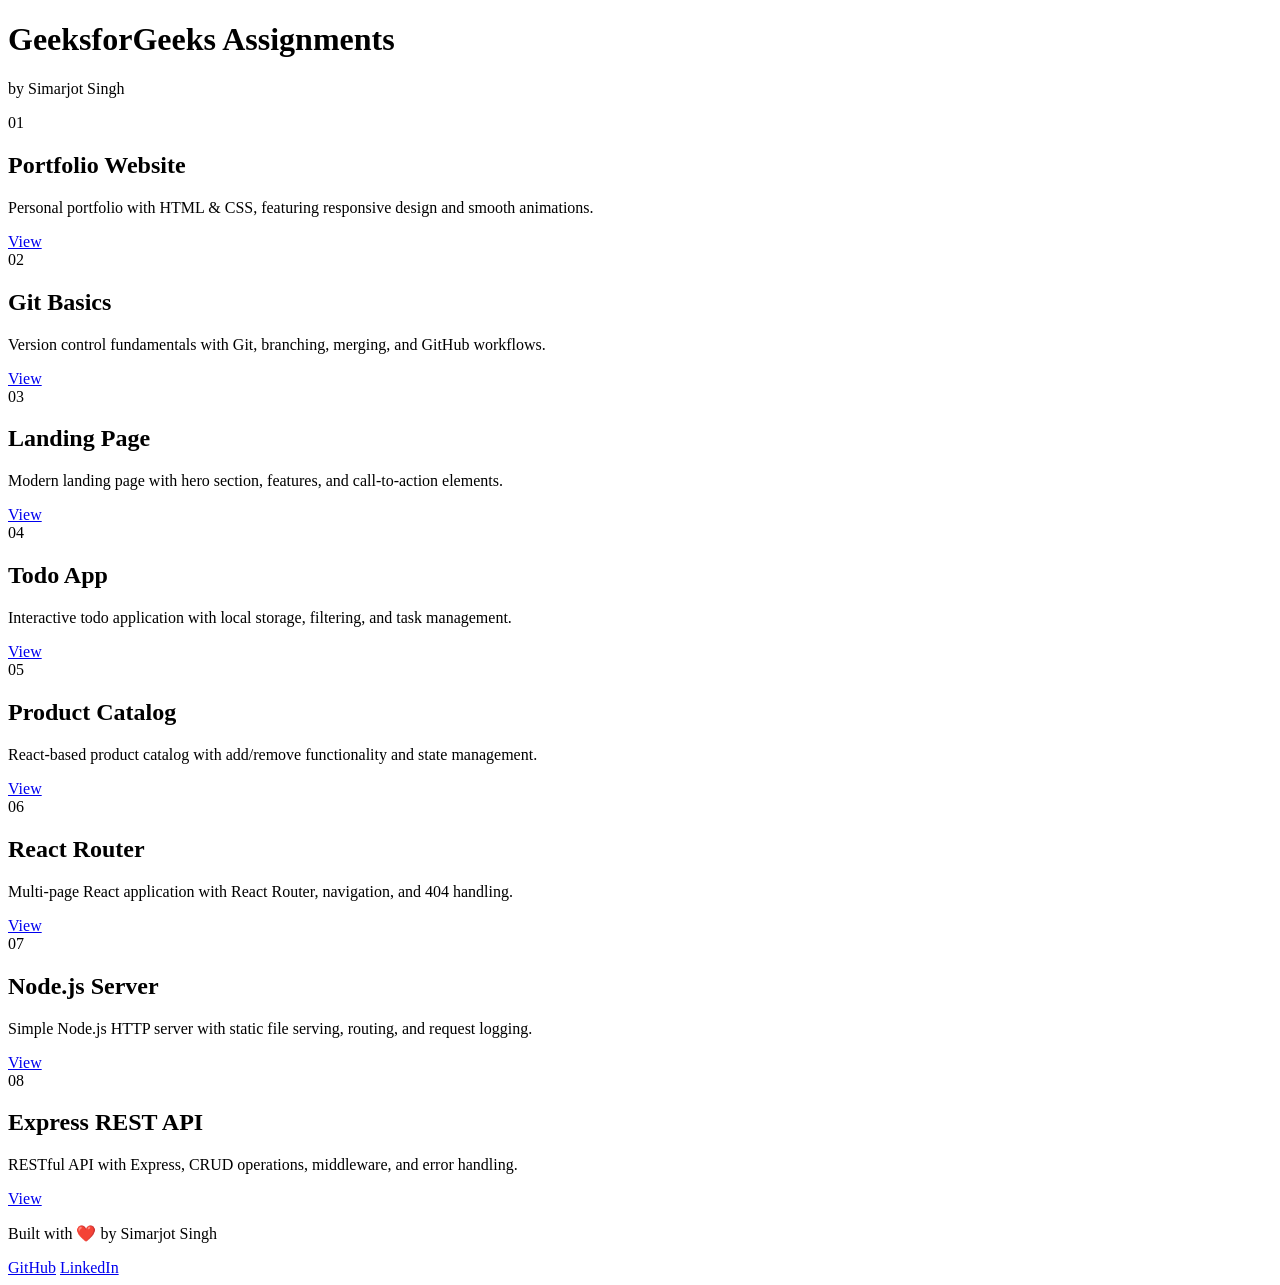
==== Assignments/Master/index.html @ 077f806a "abc" ====
<!DOCTYPE html>
<html lang="en">
<head>
  <meta charset="UTF-8">
  <meta name="viewport" content="width=device-width, initial-scale=1.0">
  <title>GeeksforGeeks Assignments - Simarjot Singh</title>
  <link rel="stylesheet" href="/Master/styles.css">
</head>
<body>
  <div class="container">
    <!-- Header -->
    <header class="header">
      <h1 class="header__title">GeeksforGeeks Assignments</h1>
      <p class="header__subtitle">by Simarjot Singh</p>
    </header>

    <!-- Assignments Grid -->
    <main class="assignments">
      <div class="assignments__grid">
        
        <!-- Assignment 1 -->
        <div class="card">
          <div class="card__number">01</div>
          <h2 class="card__title">Portfolio Website</h2>
          <p class="card__description">Personal portfolio with HTML & CSS, featuring responsive design and smooth animations.</p>
          <a href="/a1" class="card__button">View</a>
        </div>

        <!-- Assignment 2 -->
        <div class="card">
          <div class="card__number">02</div>
          <h2 class="card__title">Git Basics</h2>
          <p class="card__description">Version control fundamentals with Git, branching, merging, and GitHub workflows.</p>
          <a href="/a2" class="card__button">View</a>
        </div>

        <!-- Assignment 3 -->
        <div class="card">
          <div class="card__number">03</div>
          <h2 class="card__title">Landing Page</h2>
          <p class="card__description">Modern landing page with hero section, features, and call-to-action elements.</p>
          <a href="/a3" class="card__button">View</a>
        </div>

        <!-- Assignment 4 -->
        <div class="card">
          <div class="card__number">04</div>
          <h2 class="card__title">Todo App</h2>
          <p class="card__description">Interactive todo application with local storage, filtering, and task management.</p>
          <a href="/a4" class="card__button">View</a>
        </div>

        <!-- Assignment 5 -->
        <div class="card">
          <div class="card__number">05</div>
          <h2 class="card__title">Product Catalog</h2>
          <p class="card__description">React-based product catalog with add/remove functionality and state management.</p>
          <a href="/a5" class="card__button">View</a>
        </div>

        <!-- Assignment 6 -->
        <div class="card">
          <div class="card__number">06</div>
          <h2 class="card__title">React Router</h2>
          <p class="card__description">Multi-page React application with React Router, navigation, and 404 handling.</p>
          <a href="/a6" class="card__button">View</a>
        </div>

        <!-- Assignment 7 -->
        <div class="card">
          <div class="card__number">07</div>
          <h2 class="card__title">Node.js Server</h2>
          <p class="card__description">Simple Node.js HTTP server with static file serving, routing, and request logging.</p>
          <a href="https://gfg-a7.up.railway.app" target="_blank" class="card__button">View</a>
        </div>

        <!-- Assignment 8 -->
        <div class="card">
          <div class="card__number">08</div>
          <h2 class="card__title">Express REST API</h2>
          <p class="card__description">RESTful API with Express, CRUD operations, middleware, and error handling.</p>
          <a href="https://gfg-a8.up.railway.app" target="_blank" class="card__button">View</a>
        </div>

      </div>
    </main>

    <!-- Footer -->
    <footer class="footer">
      <p class="footer__text">Built with ❤️ by Simarjot Singh</p>
      <div class="footer__links">
        <a href="https://github.com/IdleContributor/" target="_blank" rel="noopener noreferrer">GitHub</a>
        <a href="https://linkedin.com/in/simar14x" target="_blank" rel="noopener noreferrer">LinkedIn</a>
      </div>
    </footer>
  </div>
</body>
</html>
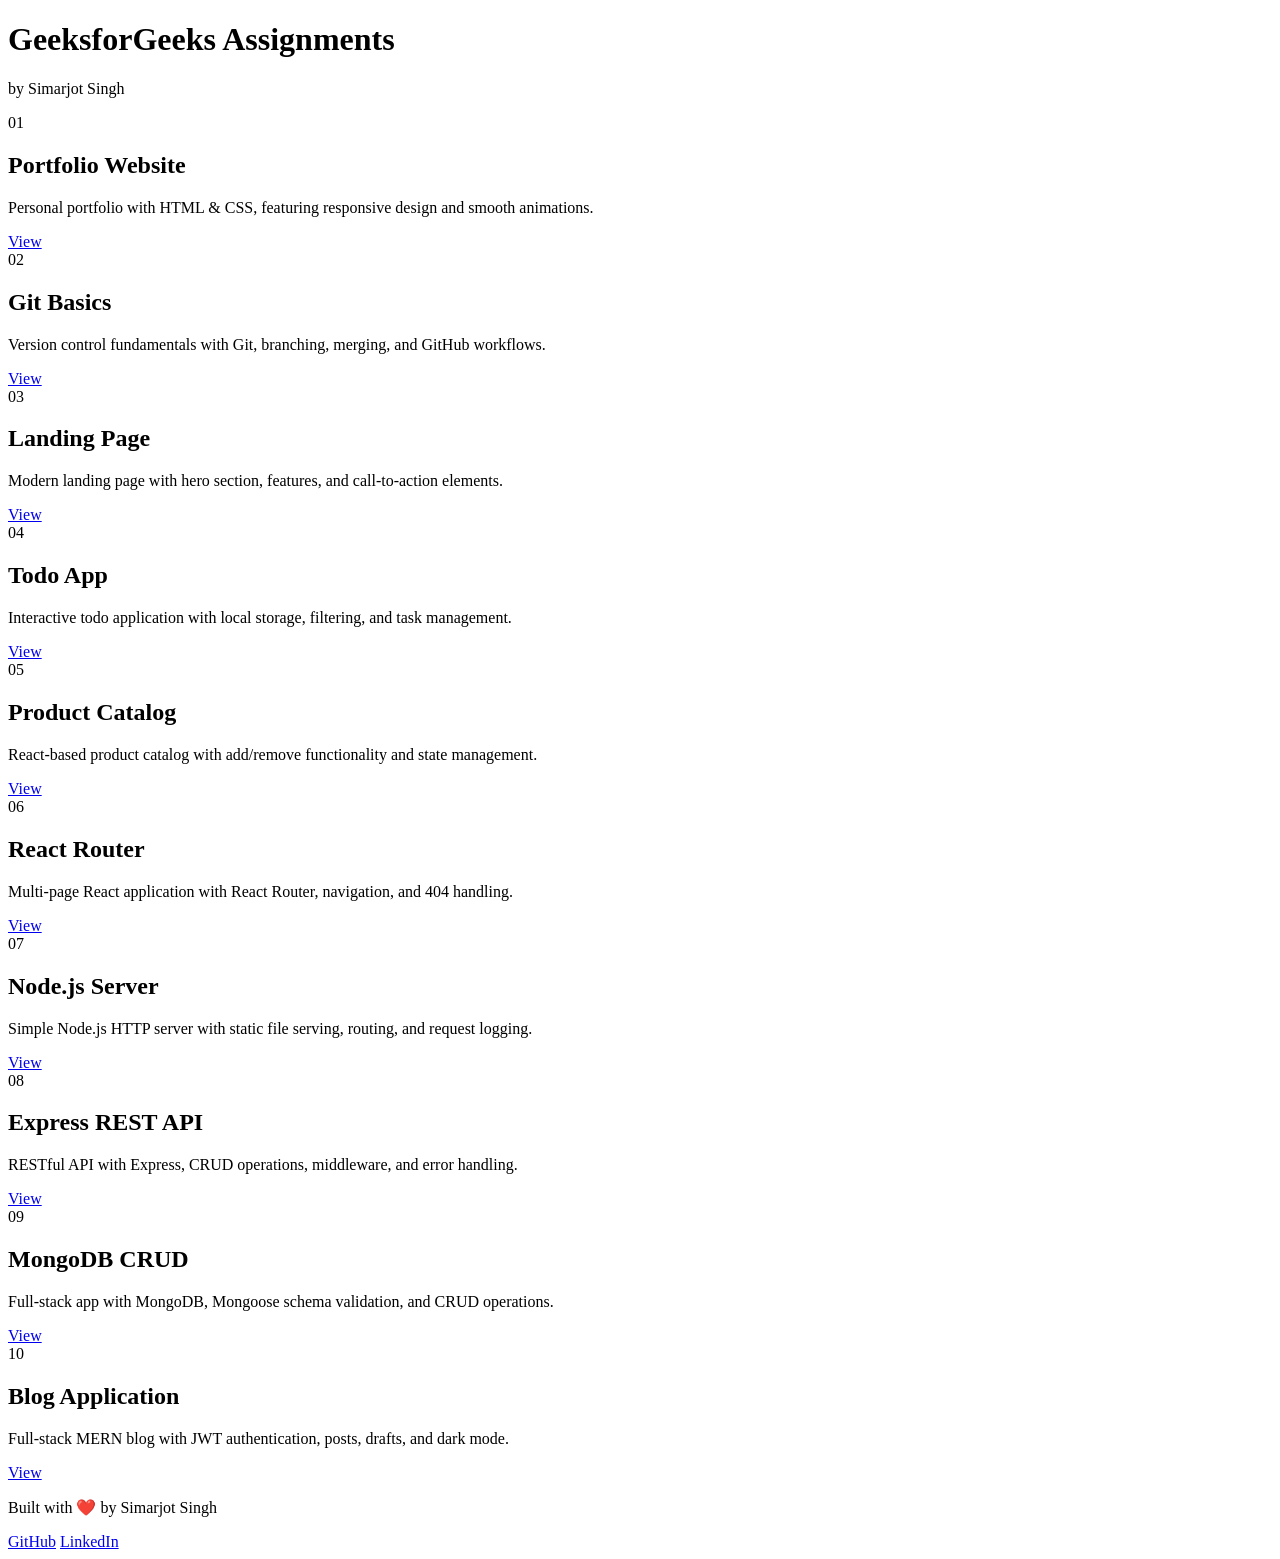
==== commit 35347191: "Add new cards for MongoDB CRUD and Blog Application" ====
--- a/Assignments/Master/index.html
+++ b/Assignments/Master/index.html
@@ -82,6 +82,21 @@
           <a href="https://gfg-a8.up.railway.app" target="_blank" class="card__button">View</a>
         </div>
 
+        <div class="card">
+          <div class="card__number">09</div>
+          <h2 class="card__title">MongoDB CRUD</h2>
+          <p class="card__description">Full-stack app with MongoDB, Mongoose schema validation, and CRUD operations.</p>
+          <a href="//a9-backend.up.railway.app" target="_blank" rel="noopener noreferrer" class="card__button">View</a>
+        </div>
+
+        <!-- Assignment 10 -->
+        <div class="card">
+          <div class="card__number">10</div>
+          <h2 class="card__title">Blog Application</h2>
+          <p class="card__description">Full-stack MERN blog with JWT authentication, posts, drafts, and dark mode.</p>
+          <a href="/a10" class="card__button">View</a>
+        </div>
+
       </div>
     </main>
 
